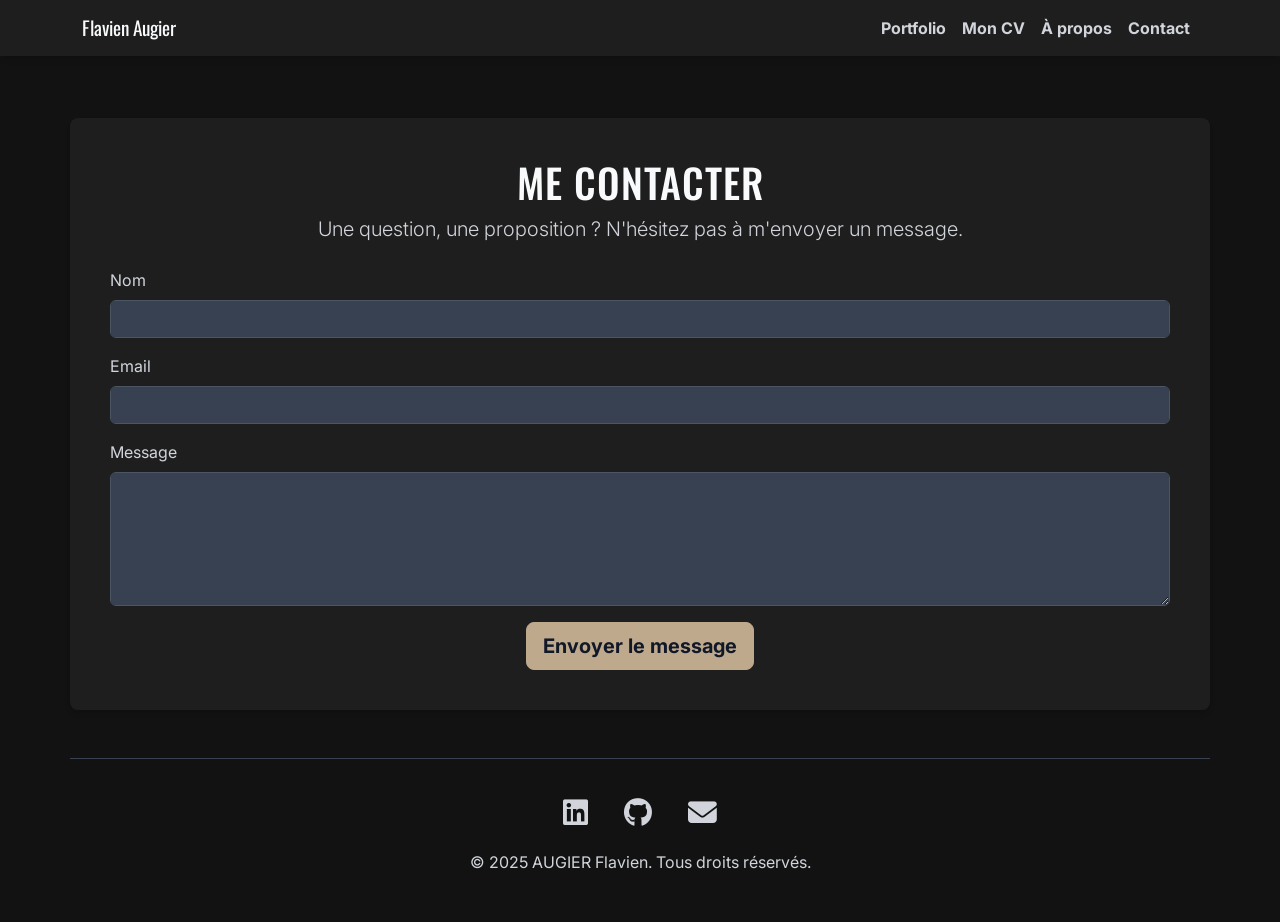
==== contact.html @ e48473f4 "Add files via upload" ====
<!DOCTYPE html>
<html lang="fr">
<head>
    <meta charset="UTF-8">
    <meta name="viewport" content="width=device-width, initial-scale=1.0">
    <title>Contact - Flavien Augier</title>
    <link rel="icon" type="image/x-icon" href="assets/favicon.ico">
    <meta name="description" content="Contactez Flavien Augier pour toute question ou proposition professionnelle via le formulaire de contact.">
    <meta property="og:title" content="Contact - Flavien Augier">
    <link href="https://cdn.jsdelivr.net/npm/bootstrap@5.3.3/dist/css/bootstrap.min.css" rel="stylesheet">
    <link rel="preconnect" href="https://fonts.googleapis.com">
    <link rel="preconnect" href="https://fonts.gstatic.com" crossorigin>
    <link href="https://fonts.googleapis.com/css2?family=Inter:wght@400;700&family=Oswald:wght@500&display=swap" rel="stylesheet">
    <link rel="stylesheet" href="https://cdnjs.cloudflare.com/ajax/libs/font-awesome/6.5.1/css/all.min.css">
    <link rel="stylesheet" href="css/style.css">
</head>
<body>
    <nav class="navbar navbar-expand-lg navbar-dark fixed-top">
        <div class="container">
            <a class="navbar-brand" href="index.html">Flavien Augier</a>
            <button class="navbar-toggler" type="button" data-bs-toggle="collapse" data-bs-target="#navbarColor01" aria-controls="navbarColor01" aria-expanded="false" aria-label="Toggle navigation">
                <span class="navbar-toggler-icon"></span>
            </button>
            <div class="collapse navbar-collapse" id="navbarColor01">
                <ul class="navbar-nav ms-auto">
                    <li class="nav-item"><a class="nav-link" href="portfolio.html">Portfolio</a></li>
                    <li class="nav-item"><a class="nav-link" href="cv.html">Mon CV</a></li>
                    <li class="nav-item"><a class="nav-link" href="presentation.html">À propos</a></li>
                    <li class="nav-item"><a class="nav-link" href="contact.html">Contact</a></li>
                </ul>
                </div>
        </div>
    </nav>
    
    <main id="carte" class="container my-5">
        <section id="contact" class="reveal">
            <h1 class="text-center">Me Contacter</h1>
            <p class="text-center mb-4 lead">Une question, une proposition ? N'hésitez pas à m'envoyer un message.</p>
            
            <form id="contact-form">
                <div class="mb-3">
                    <label for="name" class="form-label">Nom</label>
                    <input type="text" class="form-control" id="name" name="name" required>
                </div>
                <div class="mb-3">
                    <label for="email" class="form-label">Email</label>
                    <input type="email" class="form-control" id="email" name="email" required>
                </div>
                <div class="mb-3">
                    <label for="message" class="form-label">Message</label>
                    <textarea class="form-control" id="message" name="message" rows="5" required></textarea>
                </div>
                <div id="form-status" class="text-center mb-3"></div>
                <div class="text-center">
                    <button type="submit" class="btn btn-primary btn-lg">Envoyer le message</button>
                </div>
            </form>
        </section>
    </main>
    
    <footer class="container">
        <div class="social-links">
            <a href="https://www.linkedin.com/in/flavien-augier-6516b8357/" target="_blank" aria-label="LinkedIn"><i class="fab fa-linkedin"></i></a>
            <a href="https://github.com/Flavi0x" target="_blank" aria-label="GitHub"><i class="fab fa-github"></i></a>
            <a href="mailto:augier.flavien2406@gmail.com" aria-label="Email"><i class="fas fa-envelope"></i></a>
        </div>
        <p class="mt-3">&copy; 2025 AUGIER Flavien. Tous droits réservés.</p>
    </footer>

    <script src="https://cdn.jsdelivr.net/npm/bootstrap@5.3.3/dist/js/bootstrap.bundle.min.js"></script>
    <script src="js/script.js"></script>
</body>
</html>
---- css/style.css ----
/* --- Global Setup & Variables (Thème Sombre Gris-Noir) --- */
:root {
    --font-title: 'Oswald', sans-serif;
    --font-body: 'Inter', sans-serif;
    --color-primary: #BFA98D;
    /* Couleurs pour le thème sombre (modifiées pour un ton gris-noir) */
    --color-secondary-dark: #f9fafb;     /* Texte des titres (presque blanc) */
    --color-secondary-medium: #d1d5db; /* Texte principal (gris clair) */
    --color-background: #121212;       /* Fond de la page (gris très sombre/presque noir) */
    --color-surface: #1E1E1E;          /* Fond des cartes, nav, etc. (gris foncé) */
    --color-border: #374151;           /* Couleur des bordures */
    --border-radius-md: 8px;
    --shadow-md: 0 4px 6px -1px rgb(0 0 0 / 0.1), 0 2px 4px -2px rgb(0 0 0 / 0.1);
    --shadow-lg: 0 10px 15px -3px rgb(0 0 0 / 0.1), 0 4px 6px -4px rgb(0 0 0 / 0.1);
}

/* --- Base Styles --- */
body {
    font-family: var(--font-body);
    background-color: var(--color-background);
    color: var(--color-secondary-medium);
    margin: 0;
    box-sizing: border-box;
    padding-top: 70px; /* Espace pour la navbar fixe */
}

h1, h2, h3 {
    font-family: var(--font-title);
    color: var(--color-secondary-dark);
    text-transform: uppercase;
    letter-spacing: 1px;
}
h2 {
    font-size: 1.5em;
    border-bottom: 2px solid var(--color-primary);
    padding-bottom: 0.5rem;
    margin-bottom: 1.5rem;
}
a {
    color: var(--color-primary);
    text-decoration: none;
}
a:hover {
    text-decoration: underline;
}

/* --- Navigation --- */
.navbar {
    background-color: var(--color-surface) !important;
    box-shadow: var(--shadow-md);
}
.navbar .navbar-brand {
    font-family: var(--font-title);
    color: var(--color-secondary-dark) !important;
    font-size: 1.2rem;
}
/* La classe navbar-dark gère la couleur des liens, mais on peut forcer */
.navbar .nav-link {
    font-weight: bold;
    color: var(--color-secondary-medium) !important;
    transition: color 0.2s ease;
}
.navbar .nav-link:hover, .navbar .nav-link.active {
    color: var(--color-primary) !important;
}

/* --- Main Content Layout --- */
main#carte {
    background-color: var(--color-surface);
    border-radius: var(--border-radius-md);
    box-shadow: var(--shadow-md);
    padding: 2.5rem;
}

/* --- Homepage Specific Styles --- */
.hero {
    text-align: center;
    padding: 4rem 2rem;
    background-color: var(--color-surface);
    border-radius: var(--border-radius-md);
    box-shadow: var(--shadow-md);
}
.hero h1 {
    font-size: 3.5rem;
    margin-bottom: 0.5rem;
}
.hero .lead {
    font-size: 1.5rem;
    color: var(--color-primary);
    margin-bottom: 1.5rem;
}
.hero p {
    max-width: 600px;
    margin: 0 auto 2rem auto;
}
.hero-cta .btn {
    margin: 0.5rem;
    padding: 0.75rem 1.5rem;
    font-weight: bold;
}
.profile-picture {
    width: 200px;
    height: 200px;
    object-fit: cover;
    border-radius: 50%;
    border: 5px solid var(--color-primary);
    box-shadow: var(--shadow-lg);
}

/* --- Portfolio Card Styles --- */
.portfolio-grid {
    display: grid;
    grid-template-columns: repeat(auto-fit, minmax(300px, 1fr));
    gap: 1.5rem;
}
.card {
    background-color: var(--color-surface);
    border: 1px solid var(--color-border);
    border-radius: var(--border-radius-md);
    box-shadow: var(--shadow-md);
    padding: 1.5rem;
    display: flex;
    flex-direction: column;
    transition: transform 0.3s ease, box-shadow 0.3s ease;
}
.card:hover {
    transform: translateY(-8px);
    box-shadow: var(--shadow-lg);
}
.card h3 {
    margin-top: 0;
    color: var(--color-primary);
    font-size: 1.25rem;
}
.card p {
    flex-grow: 1;
    margin-bottom: 1.5rem;
}

/* --- CV Page Styles --- */
.cv-pdf .cv-thumbnail {
    width: 100%;
    max-width: 200px;
    border-radius: var(--border-radius-md);
    box-shadow: var(--shadow-md);
    transition: transform 0.3s, box-shadow 0.3s;
    cursor: pointer;
}
.cv-pdf .cv-thumbnail:hover {
    transform: scale(1.05);
    box-shadow: var(--shadow-lg);
}

/* --- Image Overlay Modal (pour CV) --- */
#imageOverlay {
    position: fixed;
    top: 0;
    left: 0;
    width: 100%;
    height: 100%;
    background-color: rgba(0, 0, 0, 0.85);
    display: none;
    justify-content: center;
    align-items: center;
    z-index: 1050; /* Au-dessus de la navbar Bootstrap */
    padding: 20px;
    box-sizing: border-box;
}
#fullscreenImage {
    max-width: 90%;
    max-height: 90%;
    border-radius: var(--border-radius-md);
}
#imageOverlay .close-btn {
    position: absolute;
    top: 20px;
    right: 35px;
    color: white;
    font-size: 40px;
    font-weight: bold;
    cursor: pointer;
}

/* --- Footer --- */
footer {
    text-align: center;
    padding: 2rem 0;
    margin-top: 3rem;
    color: var(--color-secondary-medium);
    border-top: 1px solid var(--color-border);
}
.social-links a {
    font-size: 1.8rem;
    color: var(--color-secondary-medium);
    margin: 0 1rem;
    transition: color 0.2s ease;
}
.social-links a:hover {
    color: var(--color-primary);
}

/* --- SURCHARGE BOOTSTRAP POUR LES BOUTONS --- */
.btn-primary {
    background-color: var(--color-primary);
    border-color: var(--color-primary);
    color: #111827; /* Texte sombre pour un meilleur contraste sur le bouton doré */
    font-weight: bold;
}
.btn-primary:hover {
    background-color: #a99479; /* Doré un peu plus sombre au survol */
    border-color: #a99479;
    color: #111827;
}
.btn-outline-secondary {
    border-color: var(--color-primary);
    color: var(--color-primary);
}
.btn-outline-secondary:hover {
    background-color: var(--color-primary);
    border-color: var(--color-primary);
    color: #111827; /* Texte sombre pour un meilleur contraste au survol */
    font-weight: bold;
}
.btn-secondary { /* Pour le bouton Drive */
    background-color: var(--color-border);
    border-color: var(--color-border);
    color: var(--color-secondary-dark);
}
.btn-secondary:hover {
    background-color: #4b5563; /* Gris un peu plus foncé */
    border-color: #4b5563;
}
/* --- Styles pour la section Compétences --- */
#skills .skill-icon {
    color: var(--color-primary);
    transition: transform 0.3s ease;
}

#skills .col-md-3:hover .skill-icon {
    transform: scale(1.2);
}

#skills h4 {
    color: var(--color-secondary-medium);
    font-family: var(--font-body);
    font-size: 1rem;
    text-transform: none;
    letter-spacing: normal;
}

.bg-surface {
    background-color: var(--color-surface);
}


/* --- Styles pour le formulaire de contact --- */
.contact-form {
    max-width: 700px;
    margin: 0 auto;
}

.form-control {
    background-color: var(--color-border);
    border: 1px solid #4b5563;
    color: var(--color-secondary-dark);
}

.form-control:focus {
    background-color: var(--color-border);
    border-color: var(--color-primary);
    color: var(--color-secondary-dark);
    box-shadow: 0 0 0 0.25rem rgba(191, 169, 141, 0.25);
}

.form-label {
    color: var(--color-secondary-medium);
}


/* --- Styles pour les animations au défilement --- */
.reveal {
    opacity: 0;
    transform: translateY(30px);
    transition: opacity 0.8s ease-out, transform 0.8s ease-out;
}

.reveal.visible {
    opacity: 1;
    transform: translateY(0);
}
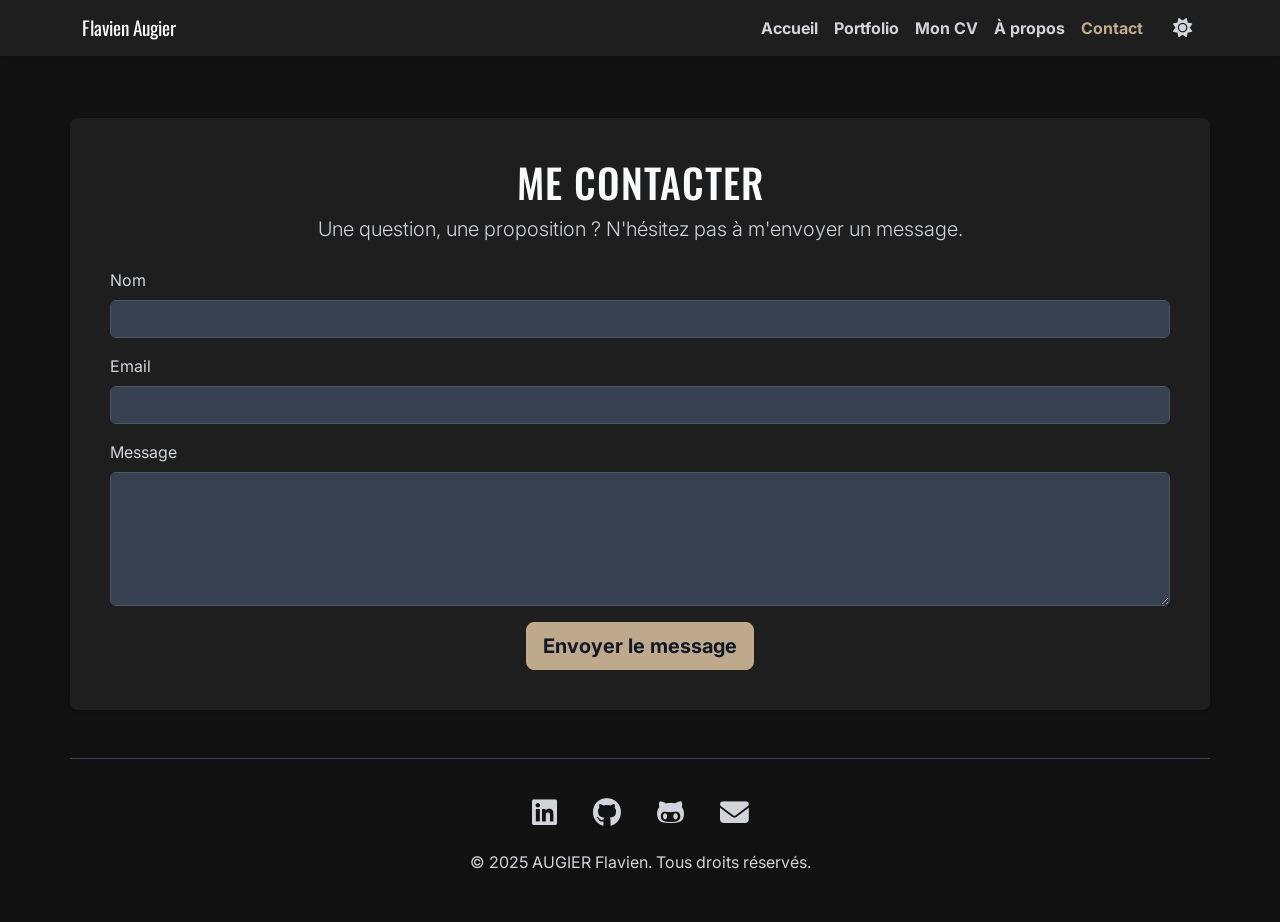
==== commit 8a9166d8: "Add files via upload" ====
--- a/contact.html
+++ b/contact.html
@@ -22,13 +22,19 @@
                 <span class="navbar-toggler-icon"></span>
             </button>
             <div class="collapse navbar-collapse" id="navbarColor01">
-                <ul class="navbar-nav ms-auto">
+                <ul class="navbar-nav ms-auto align-items-center">
+                    <li class="nav-item"><a class="nav-link" href="index.html">Accueil</a></li>
                     <li class="nav-item"><a class="nav-link" href="portfolio.html">Portfolio</a></li>
                     <li class="nav-item"><a class="nav-link" href="cv.html">Mon CV</a></li>
                     <li class="nav-item"><a class="nav-link" href="presentation.html">À propos</a></li>
-                    <li class="nav-item"><a class="nav-link" href="contact.html">Contact</a></li>
+                    <li class="nav-item"><a class="nav-link active" href="contact.html">Contact</a></li>
+                    <li class="nav-item ms-lg-3 mt-2 mt-lg-0">
+                        <button id="theme-toggle" aria-label="Changer le thème" style="background:none; border:none; color:var(--color-secondary-medium); font-size:1.2rem; cursor:pointer;">
+                            <i class="fas fa-sun"></i>
+                        </button>
+                    </li>
                 </ul>
-                </div>
+            </div>
         </div>
     </nav>
     
@@ -60,9 +66,10 @@
     
     <footer class="container">
         <div class="social-links">
-            <a href="https://www.linkedin.com/in/flavien-augier-6516b8357/" target="_blank" aria-label="LinkedIn"><i class="fab fa-linkedin"></i></a>
-            <a href="https://github.com/Flavi0x" target="_blank" aria-label="GitHub"><i class="fab fa-github"></i></a>
-            <a href="mailto:augier.flavien2406@gmail.com" aria-label="Email"><i class="fas fa-envelope"></i></a>
+            <a href="https://www.linkedin.com/in/flavien-augier-6516b8357/" target="_blank" aria-label="LinkedIn" title="LinkedIn"><i class="fab fa-linkedin"></i></a>
+            <a href="https://github.com/Flavi0x" target="_blank" aria-label="GitHub Personnel" title="GitHub (Flavi0x)"><i class="fab fa-github"></i></a>
+            <a href="https://github.com/playbook24" target="_blank" aria-label="GitHub Playbook24" title="GitHub (Playbook24)"><i class="fab fa-github-alt"></i></a>
+            <a href="contact.html" aria-label="Contact" title="Me contacter via le formulaire"><i class="fas fa-envelope"></i></a>
         </div>
         <p class="mt-3">&copy; 2025 AUGIER Flavien. Tous droits réservés.</p>
     </footer>
--- a/css/style.css
+++ b/css/style.css
@@ -1,14 +1,14 @@
-/* --- Global Setup & Variables (Thème Sombre Gris-Noir) --- */
+/* --- Global Setup & Variables (Thème Sombre Gris-Noir par défaut) --- */
 :root {
     --font-title: 'Oswald', sans-serif;
     --font-body: 'Inter', sans-serif;
     --color-primary: #BFA98D;
-    /* Couleurs pour le thème sombre (modifiées pour un ton gris-noir) */
-    --color-secondary-dark: #f9fafb;     /* Texte des titres (presque blanc) */
-    --color-secondary-medium: #d1d5db; /* Texte principal (gris clair) */
-    --color-background: #121212;       /* Fond de la page (gris très sombre/presque noir) */
-    --color-surface: #1E1E1E;          /* Fond des cartes, nav, etc. (gris foncé) */
-    --color-border: #374151;           /* Couleur des bordures */
+    /* Couleurs pour le thème sombre */
+    --color-secondary-dark: #f9fafb;     
+    --color-secondary-medium: #d1d5db; 
+    --color-background: #121212;       
+    --color-surface: #1E1E1E;          
+    --color-border: #374151;           
     --border-radius-md: 8px;
     --shadow-md: 0 4px 6px -1px rgb(0 0 0 / 0.1), 0 2px 4px -2px rgb(0 0 0 / 0.1);
     --shadow-lg: 0 10px 15px -3px rgb(0 0 0 / 0.1), 0 4px 6px -4px rgb(0 0 0 / 0.1);
@@ -21,7 +21,8 @@
     color: var(--color-secondary-medium);
     margin: 0;
     box-sizing: border-box;
-    padding-top: 70px; /* Espace pour la navbar fixe */
+    padding-top: 70px;
+    transition: background-color 0.3s ease, color 0.3s ease;
 }
 
 h1, h2, h3 {
@@ -48,13 +49,13 @@
 .navbar {
     background-color: var(--color-surface) !important;
     box-shadow: var(--shadow-md);
+    transition: background-color 0.3s ease;
 }
 .navbar .navbar-brand {
     font-family: var(--font-title);
     color: var(--color-secondary-dark) !important;
     font-size: 1.2rem;
 }
-/* La classe navbar-dark gère la couleur des liens, mais on peut forcer */
 .navbar .nav-link {
     font-weight: bold;
     color: var(--color-secondary-medium) !important;
@@ -70,6 +71,7 @@
     border-radius: var(--border-radius-md);
     box-shadow: var(--shadow-md);
     padding: 2.5rem;
+    transition: background-color 0.3s ease;
 }
 
 /* --- Homepage Specific Styles --- */
@@ -79,6 +81,7 @@
     background-color: var(--color-surface);
     border-radius: var(--border-radius-md);
     box-shadow: var(--shadow-md);
+    transition: background-color 0.3s ease;
 }
 .hero h1 {
     font-size: 3.5rem;
@@ -105,6 +108,11 @@
     border-radius: 50%;
     border: 5px solid var(--color-primary);
     box-shadow: var(--shadow-lg);
+    transition: transform 0.4s ease, box-shadow 0.4s ease;
+}
+.profile-picture:hover {
+    transform: scale(1.05);
+    box-shadow: 0 15px 30px -5px rgba(191, 169, 141, 0.4);
 }
 
 /* --- Portfolio Card Styles --- */
@@ -121,7 +129,7 @@
     padding: 1.5rem;
     display: flex;
     flex-direction: column;
-    transition: transform 0.3s ease, box-shadow 0.3s ease;
+    transition: transform 0.3s ease, box-shadow 0.3s ease, background-color 0.3s ease;
 }
 .card:hover {
     transform: translateY(-8px);
@@ -162,7 +170,7 @@
     display: none;
     justify-content: center;
     align-items: center;
-    z-index: 1050; /* Au-dessus de la navbar Bootstrap */
+    z-index: 1050; 
     padding: 20px;
     box-sizing: border-box;
 }
@@ -203,13 +211,13 @@
 .btn-primary {
     background-color: var(--color-primary);
     border-color: var(--color-primary);
-    color: #111827; /* Texte sombre pour un meilleur contraste sur le bouton doré */
+    color: #111827 !important; 
     font-weight: bold;
 }
 .btn-primary:hover {
-    background-color: #a99479; /* Doré un peu plus sombre au survol */
+    background-color: #a99479; 
     border-color: #a99479;
-    color: #111827;
+    color: #111827 !important;
 }
 .btn-outline-secondary {
     border-color: var(--color-primary);
@@ -218,28 +226,27 @@
 .btn-outline-secondary:hover {
     background-color: var(--color-primary);
     border-color: var(--color-primary);
-    color: #111827; /* Texte sombre pour un meilleur contraste au survol */
-    font-weight: bold;
-}
-.btn-secondary { /* Pour le bouton Drive */
+    color: #111827 !important; 
+    font-weight: bold;
+}
+.btn-secondary { 
     background-color: var(--color-border);
     border-color: var(--color-border);
     color: var(--color-secondary-dark);
 }
 .btn-secondary:hover {
-    background-color: #4b5563; /* Gris un peu plus foncé */
+    background-color: #4b5563; 
     border-color: #4b5563;
 }
+
 /* --- Styles pour la section Compétences --- */
 #skills .skill-icon {
     color: var(--color-primary);
     transition: transform 0.3s ease;
 }
-
 #skills .col-md-3:hover .skill-icon {
     transform: scale(1.2);
 }
-
 #skills h4 {
     color: var(--color-secondary-medium);
     font-family: var(--font-body);
@@ -247,35 +254,31 @@
     text-transform: none;
     letter-spacing: normal;
 }
-
 .bg-surface {
     background-color: var(--color-surface);
-}
-
+    transition: background-color 0.3s ease;
+}
 
 /* --- Styles pour le formulaire de contact --- */
 .contact-form {
     max-width: 700px;
     margin: 0 auto;
 }
-
 .form-control {
     background-color: var(--color-border);
     border: 1px solid #4b5563;
     color: var(--color-secondary-dark);
-}
-
+    transition: background-color 0.3s, border-color 0.3s, color 0.3s;
+}
 .form-control:focus {
     background-color: var(--color-border);
     border-color: var(--color-primary);
     color: var(--color-secondary-dark);
     box-shadow: 0 0 0 0.25rem rgba(191, 169, 141, 0.25);
 }
-
 .form-label {
     color: var(--color-secondary-medium);
 }
-
 
 /* --- Styles pour les animations au défilement --- */
 .reveal {
@@ -283,8 +286,76 @@
     transform: translateY(30px);
     transition: opacity 0.8s ease-out, transform 0.8s ease-out;
 }
-
 .reveal.visible {
     opacity: 1;
     transform: translateY(0);
+}
+
+/* --- Mode Clair (Light Mode) --- */
+[data-theme="light"] {
+    --color-background: #f9fafb;       /* Gris très clair */
+    --color-surface: #ffffff;          /* Blanc */
+    --color-secondary-dark: #111827;   /* Gris très foncé pour le texte */
+    --color-secondary-medium: #4b5563; /* Gris moyen pour le texte corps */
+    --color-border: #e5e7eb;           /* Bordure très claire */
+}
+
+/* On adapte la couleur de la navbar pour le mode clair */
+[data-theme="light"] .navbar .navbar-brand,
+[data-theme="light"] h1, [data-theme="light"] h2, [data-theme="light"] h3 {
+    color: var(--color-secondary-dark) !important;
+}
+[data-theme="light"] .navbar .nav-link,
+[data-theme="light"] .form-label {
+    color: var(--color-secondary-medium) !important;
+}
+[data-theme="light"] .navbar .nav-link:hover, 
+[data-theme="light"] .navbar .nav-link.active {
+    color: var(--color-primary) !important;
+}
+[data-theme="light"] .form-control {
+    background-color: #ffffff;
+    border-color: #d1d5db;
+}
+
+/* Bouton Light Mode */
+#theme-toggle:hover {
+    color: var(--color-primary) !important;
+}
+
+/* Amélioration du bouton secondaire sur fond clair/sombre */
+[data-theme="light"] .btn-outline-secondary {
+    color: var(--color-secondary-dark);
+    border-color: var(--color-secondary-dark);
+}
+[data-theme="light"] .btn-outline-secondary:hover {
+    background-color: var(--color-secondary-dark);
+    color: var(--color-surface) !important;
+}
+/* --- Styles pour la Modale Google Drive --- */
+.custom-modal {
+    background-color: var(--color-surface);
+    border: 1px solid var(--color-border);
+    border-radius: var(--border-radius-md);
+    overflow: hidden;
+}
+
+.custom-modal-header {
+    border-bottom: 1px solid var(--color-border);
+    background-color: var(--color-surface);
+}
+
+.custom-modal-footer {
+    border-top: 1px solid var(--color-border);
+    background-color: var(--color-surface);
+}
+
+/* Gérer la couleur de la croix de fermeture (qui est noire par défaut sur Bootstrap) */
+.custom-close-btn {
+    filter: invert(1) grayscale(100%) brightness(200%);
+}
+
+/* Remettre la croix de fermeture en noir quand on est en mode clair */
+[data-theme="light"] .custom-close-btn {
+    filter: none;
 }
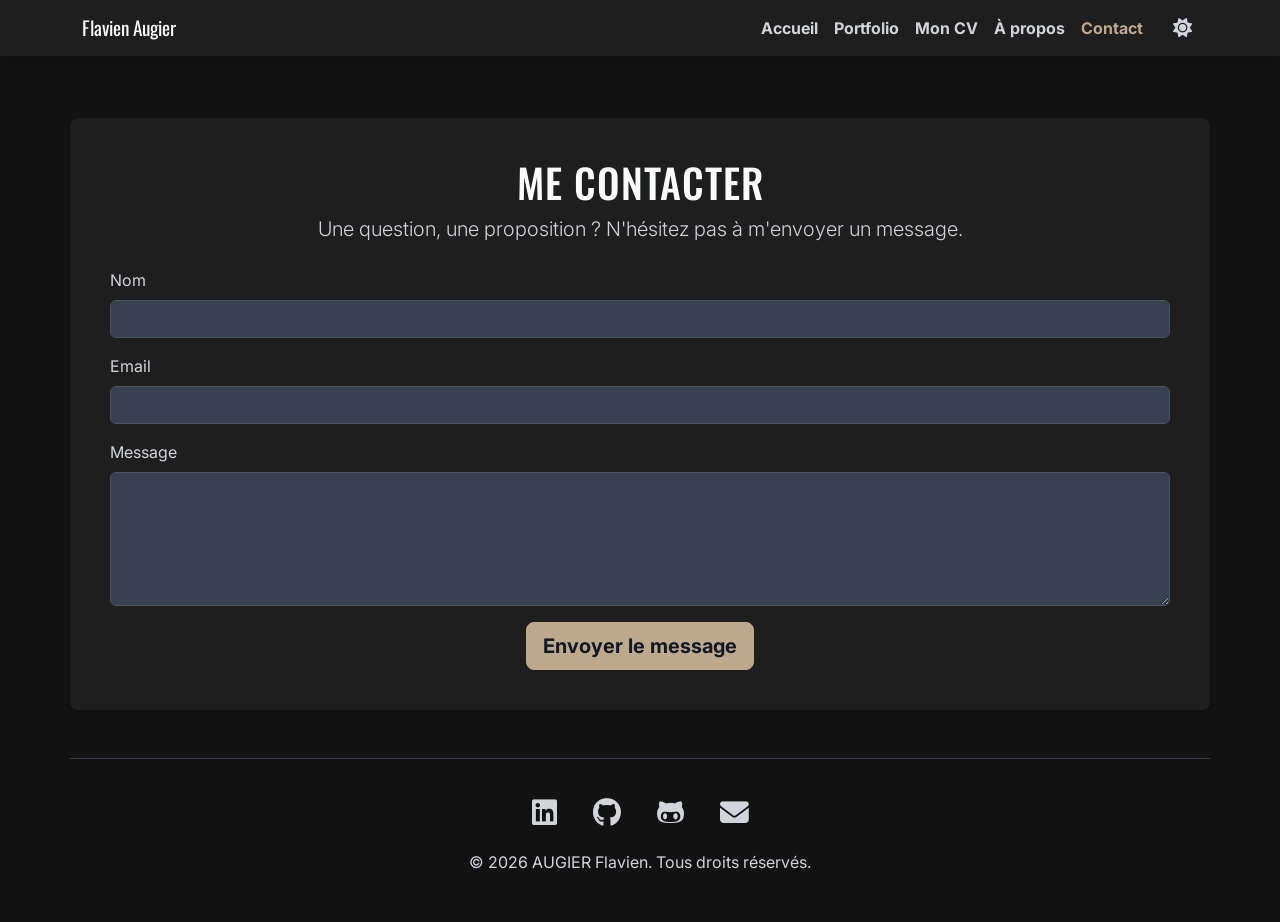
==== commit 55877d6a: "Add files via upload" ====
--- a/contact.html
+++ b/contact.html
@@ -1,4 +1,4 @@
-<!DOCTYPE html>
+﻿<!DOCTYPE html>
 <html lang="fr">
 <head>
     <meta charset="UTF-8">
@@ -25,6 +25,7 @@
                 <ul class="navbar-nav ms-auto align-items-center">
                     <li class="nav-item"><a class="nav-link" href="index.html">Accueil</a></li>
                     <li class="nav-item"><a class="nav-link" href="portfolio.html">Portfolio</a></li>
+
                     <li class="nav-item"><a class="nav-link" href="cv.html">Mon CV</a></li>
                     <li class="nav-item"><a class="nav-link" href="presentation.html">À propos</a></li>
                     <li class="nav-item"><a class="nav-link active" href="contact.html">Contact</a></li>
@@ -71,7 +72,7 @@
             <a href="https://github.com/playbook24" target="_blank" aria-label="GitHub Playbook24" title="GitHub (Playbook24)"><i class="fab fa-github-alt"></i></a>
             <a href="contact.html" aria-label="Contact" title="Me contacter via le formulaire"><i class="fas fa-envelope"></i></a>
         </div>
-        <p class="mt-3">&copy; 2025 AUGIER Flavien. Tous droits réservés.</p>
+        <p class="mt-3">&copy; 2026 AUGIER Flavien. Tous droits réservés.</p>
     </footer>
 
     <script src="https://cdn.jsdelivr.net/npm/bootstrap@5.3.3/dist/js/bootstrap.bundle.min.js"></script>
